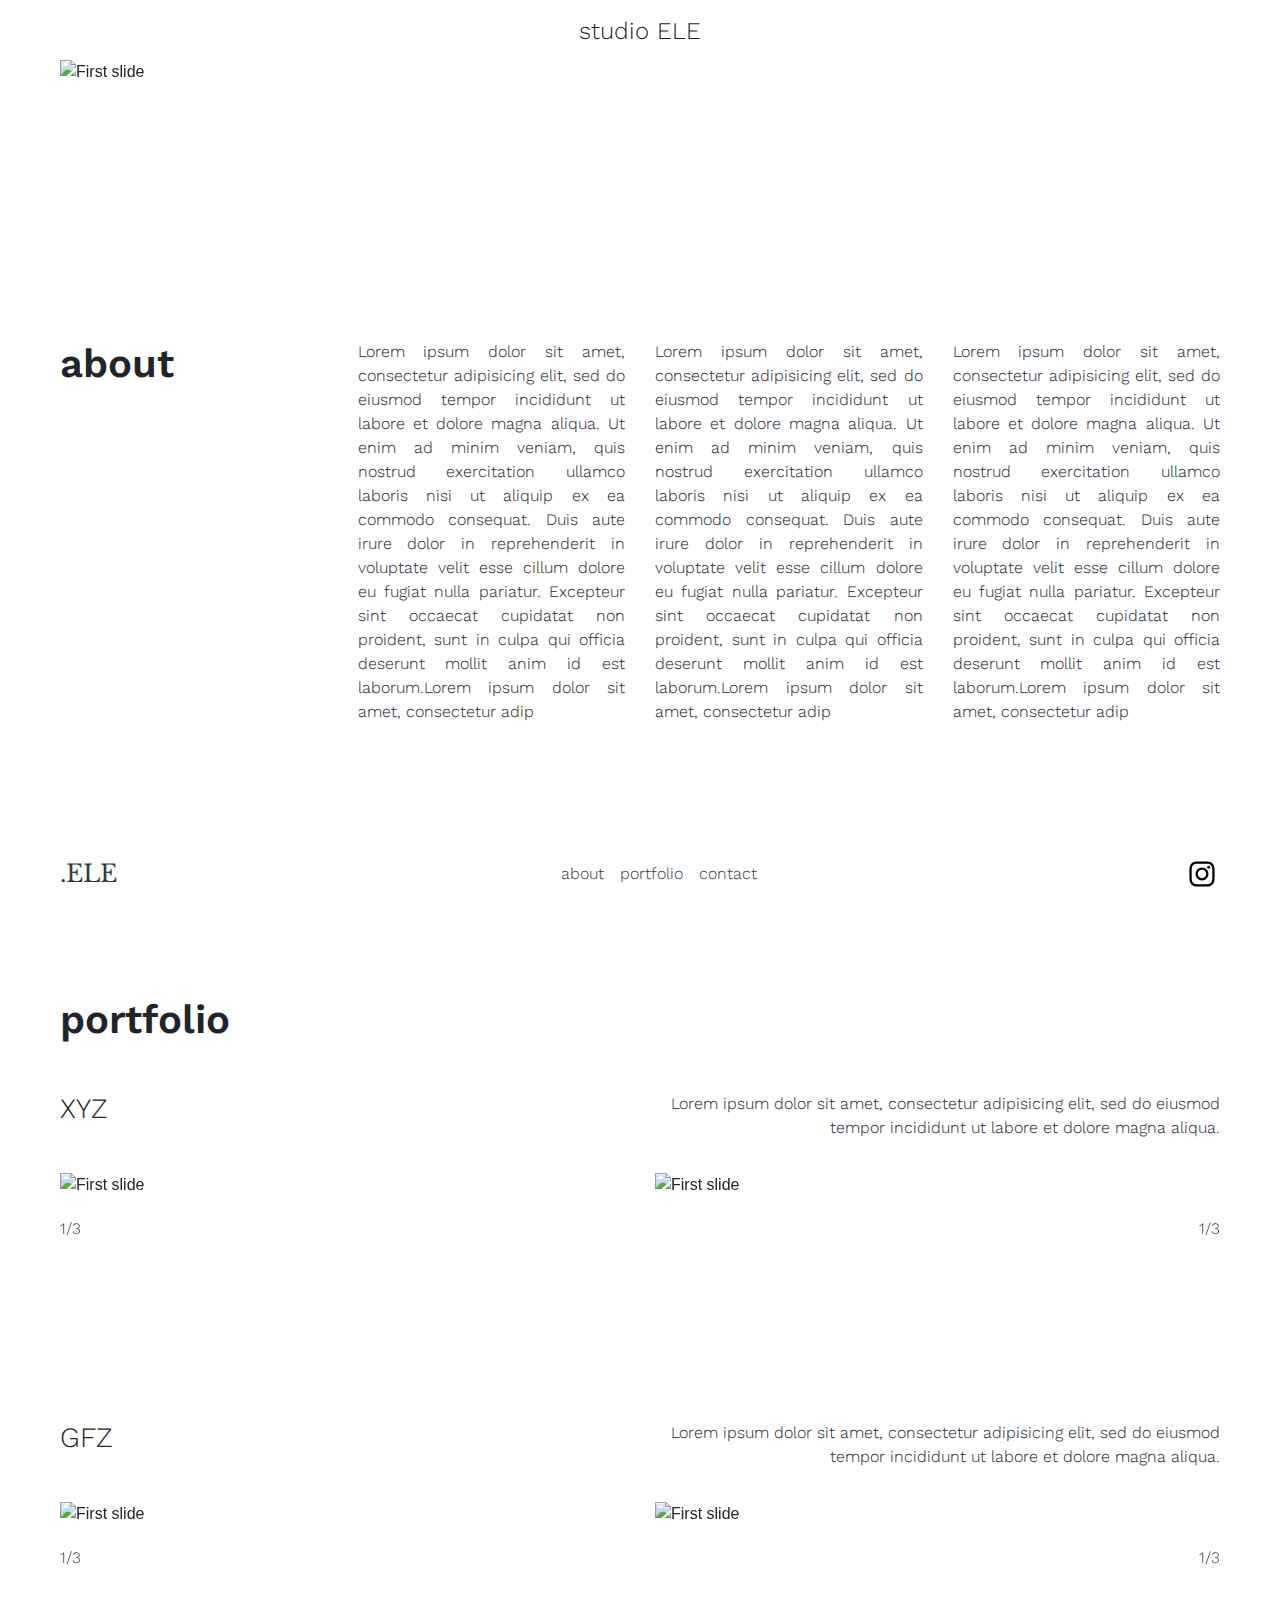
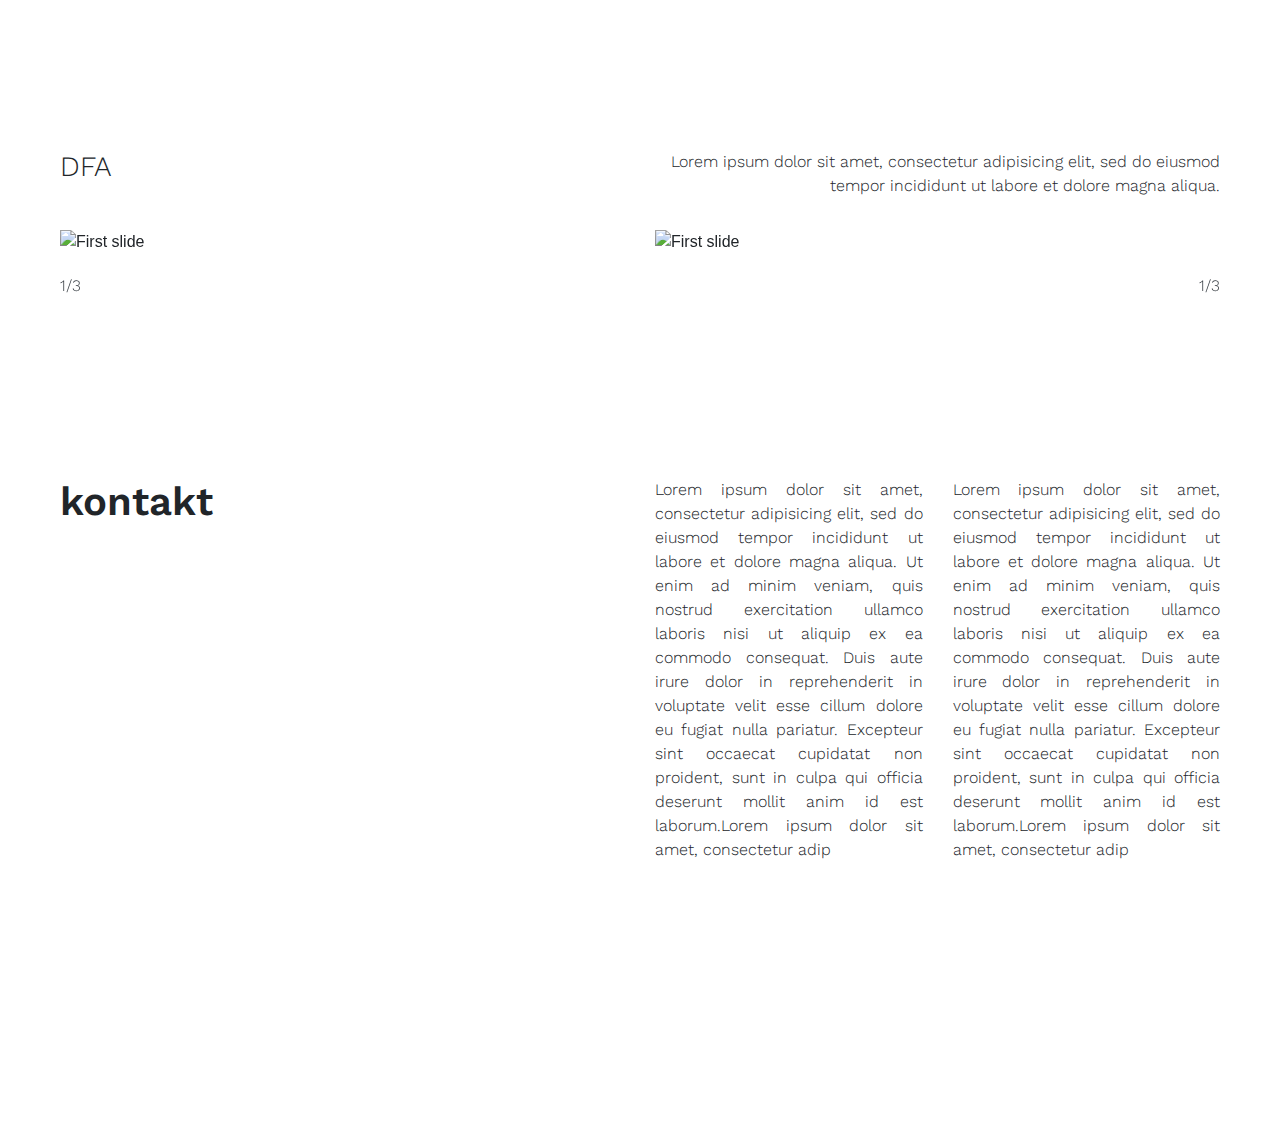
==== index.html @ 5d264a3b "adding init files" ====
<!doctype html>
<html lang="en">

<head>
  <!-- Required meta tags -->
  <meta charset="utf-8">
  <meta name="viewport" content="width=device-width, initial-scale=1, shrink-to-fit=no">

  <!-- Bootstrap CSS -->
  <link rel="stylesheet" href="https://maxcdn.bootstrapcdn.com/bootstrap/4.0.0/css/bootstrap.min.css" integrity="sha384-Gn5384xqQ1aoWXA+058RXPxPg6fy4IWvTNh0E263XmFcJlSAwiGgFAW/dAiS6JXm" crossorigin="anonymous">
  <!-- Import Fonts -->
  <link href="https://fonts.googleapis.com/css2?family=Libre+Baskerville&family=Work+Sans:wght@100;300;400;600&display=swap" rel="stylesheet">
  <!-- Custom CSS -->
  <link rel="stylesheet" href="styles.css">

  <title>studio ELE</title>
</head>

<body>
  <!-- NAVBAR TOP -->
  <nav class="navbar fixed-top navbar-light bg-white">
    <a class="navbar-brand mx-auto" href="#">studio ELE</p></a>
  </nav>
  <!-- NAVBAR BOTTOM -->
<nav class="navbar navbar-white bg-white navbar-expand-md fixed-bottom">
    <ul class="navbar-nav mr-auto">
      <li class="nav-item active">
        <a class="navbar-brand text-dark" id="ELE_logo" href="#">.ELE</a>
      </li>
    </ul>
    <ul class="navbar-nav">
        <li class="nav-item"><a href="#about" class="nav-link text-dark">about</a></li>
        <li class="nav-item"><a href="#portfolio" class="nav-link text-dark">portfolio</a></li>
        <li class="nav-item"><a href="#contact" class="nav-link text-dark">contact</a></li>
    </ul>
    <ul class="navbar-nav ml-auto">
      <li class="nav-item active">
        <a href="#" class="nav-item"><div style="display:flex;flex-wrap:wrap"><a href="https://www.instagram.com/studio.ele.de/" target="_blank" rel="noopener noreferrer" style="text-decoration:none;border:0;width:36px;height:36px;padding:0;margin:0px;color:#000000;"><svg class="niftybutton-instagram"
              style="display:block;fill:currentColor" data-tag="ins" data-name="Instagram" viewBox="0 0 512 512" preserveAspectRatio="xMidYMid meet">
              <path
                d="M256 109.3c47.8 0 53.4 0.2 72.3 1 17.4 0.8 26.9 3.7 33.2 6.2 8.4 3.2 14.3 7.1 20.6 13.4 6.3 6.3 10.1 12.2 13.4 20.6 2.5 6.3 5.4 15.8 6.2 33.2 0.9 18.9 1 24.5 1 72.3s-0.2 53.4-1 72.3c-0.8 17.4-3.7 26.9-6.2 33.2 -3.2 8.4-7.1 14.3-13.4 20.6 -6.3 6.3-12.2 10.1-20.6 13.4 -6.3 2.5-15.8 5.4-33.2 6.2 -18.9 0.9-24.5 1-72.3 1s-53.4-0.2-72.3-1c-17.4-0.8-26.9-3.7-33.2-6.2 -8.4-3.2-14.3-7.1-20.6-13.4 -6.3-6.3-10.1-12.2-13.4-20.6 -2.5-6.3-5.4-15.8-6.2-33.2 -0.9-18.9-1-24.5-1-72.3s0.2-53.4 1-72.3c0.8-17.4 3.7-26.9 6.2-33.2 3.2-8.4 7.1-14.3 13.4-20.6 6.3-6.3 12.2-10.1 20.6-13.4 6.3-2.5 15.8-5.4 33.2-6.2C202.6 109.5 208.2 109.3 256 109.3M256 77.1c-48.6 0-54.7 0.2-73.8 1.1 -19 0.9-32.1 3.9-43.4 8.3 -11.8 4.6-21.7 10.7-31.7 20.6 -9.9 9.9-16.1 19.9-20.6 31.7 -4.4 11.4-7.4 24.4-8.3 43.4 -0.9 19.1-1.1 25.2-1.1 73.8 0 48.6 0.2 54.7 1.1 73.8 0.9 19 3.9 32.1 8.3 43.4 4.6 11.8 10.7 21.7 20.6 31.7 9.9 9.9 19.9 16.1 31.7 20.6 11.4 4.4 24.4 7.4 43.4 8.3 19.1 0.9 25.2 1.1 73.8 1.1s54.7-0.2 73.8-1.1c19-0.9 32.1-3.9 43.4-8.3 11.8-4.6 21.7-10.7 31.7-20.6 9.9-9.9 16.1-19.9 20.6-31.7 4.4-11.4 7.4-24.4 8.3-43.4 0.9-19.1 1.1-25.2 1.1-73.8s-0.2-54.7-1.1-73.8c-0.9-19-3.9-32.1-8.3-43.4 -4.6-11.8-10.7-21.7-20.6-31.7 -9.9-9.9-19.9-16.1-31.7-20.6 -11.4-4.4-24.4-7.4-43.4-8.3C310.7 77.3 304.6 77.1 256 77.1L256 77.1z">
              </path>
              <path d="M256 164.1c-50.7 0-91.9 41.1-91.9 91.9s41.1 91.9 91.9 91.9 91.9-41.1 91.9-91.9S306.7 164.1 256 164.1zM256 315.6c-32.9 0-59.6-26.7-59.6-59.6s26.7-59.6 59.6-59.6 59.6 26.7 59.6 59.6S288.9 315.6 256 315.6z"></path>
              <circle cx="351.5" cy="160.5" r="21.5"></circle>
            </svg></a></div></a>
      </li>
    </ul>
</nav>


  <!-- TOP CAROUSEL -->
  <section id="topCarousel">
    <div id="carouselTop" class="carousel carousel-fade" data-ride="carousel" data-interval="5000">
      <div class="carousel-inner">
        <div class="carousel-item active">
          <img class="d-block w-100" src="https://source.unsplash.com/2400x1400/?cities" alt="First slide">
        </div>
        <div class="carousel-item">
          <img class="d-block w-100" src="https://source.unsplash.com/2400x1400/?people" alt="Second slide">
        </div>
        <div class="carousel-item">
          <img class="d-block w-100" src="https://source.unsplash.com/2400x1400/?trains" alt="Third slide">
        </div>
      </div>
    </div>
  </section>

  <!-- CONTENT: ABOUT -->
  <section>
    <a class="hidden-anchor" name="about"></a>
    <div class="about">
      <!-- <h1>about</h1> -->
      <div class="row">
        <div class="col">
          <h1>about</h1>
        </div>
        <div class="col">
          <p>
            Lorem ipsum dolor sit amet, consectetur adipisicing elit, sed do eiusmod tempor incididunt ut labore et dolore magna aliqua. Ut enim ad minim veniam, quis nostrud exercitation ullamco laboris nisi ut aliquip ex ea commodo consequat. Duis
              aute irure dolor in reprehenderit in voluptate velit esse cillum dolore eu fugiat nulla pariatur. Excepteur sint occaecat cupidatat non proident, sunt in culpa qui officia deserunt mollit anim id est laborum.Lorem ipsum dolor sit amet,
              consectetur adip
          </p>
        </div>
        <div class="col">
          <p>
            Lorem ipsum dolor sit amet, consectetur adipisicing elit, sed do eiusmod tempor incididunt ut labore et dolore magna aliqua. Ut enim ad minim veniam, quis nostrud exercitation ullamco laboris nisi ut aliquip ex ea commodo consequat. Duis
              aute irure dolor in reprehenderit in voluptate velit esse cillum dolore eu fugiat nulla pariatur. Excepteur sint occaecat cupidatat non proident, sunt in culpa qui officia deserunt mollit anim id est laborum.Lorem ipsum dolor sit amet,
              consectetur adip
          </p>
        </div>
        <div class="col">
          <p>
            Lorem ipsum dolor sit amet, consectetur adipisicing elit, sed do eiusmod tempor incididunt ut labore et dolore magna aliqua. Ut enim ad minim veniam, quis nostrud exercitation ullamco laboris nisi ut aliquip ex ea commodo consequat. Duis
              aute irure dolor in reprehenderit in voluptate velit esse cillum dolore eu fugiat nulla pariatur. Excepteur sint occaecat cupidatat non proident, sunt in culpa qui officia deserunt mollit anim id est laborum.Lorem ipsum dolor sit amet,
              consectetur adip
          </p>
        </div>
      </div>
    </div>
  </section>

  <!-- CONTENT: PORTFOLIO -->
  <section>
    <a class="hidden-anchor" name="portfolio"></a>
    <div class="portfolioStartItem">
      <h1>portfolio</h1>
    </div>
    <!---->
    <!-- PORTFOLIO ITEM 01 -->
    <!---->
    <div class="portfolioItem">
      <div class="portfolioItemHeader">
        <div class="row">
          <div class="col-6">
            <h3>XYZ</h3>
          </div>
          <div class="col-6">
            <p id="itemDescription">Lorem ipsum dolor sit amet, consectetur adipisicing elit, sed do eiusmod tempor incididunt ut labore et dolore magna aliqua.</p>
          </div>
        </div>
      </div>
      <!-- <div class="container"> -->
      <div class="row">
        <!-- CONTENT: PORTFOLIO Carousel left -->
        <div class="col-md mr-auto">
          <div id="carouselItemLeft_01" class="carousel carousel-fade" data-ride="carousel" data-interval="4800">
            <div class="carousel-inner">
              <div class="carousel-item active">
                <img class="d-inline w-100" src="https://source.unsplash.com/2400x1600/?cities" alt="First slide">
                <div class="carousel-caption d-none d-md-block bg-white text-dark">
                  <p id="caption-left">1/3</p>
                </div>
              </div>
              <div class="carousel-item">
                <img class="d-inline w-100" src="https://source.unsplash.com/2400x1600/?people" alt="Second slide">
                <div class="carousel-caption d-none d-md-block bg-white text-dark">
                  <p id="caption-left">2/3</p>
                </div>
              </div>
              <div class="carousel-item">
                <img class="d-inline w-100" src="https://source.unsplash.com/2400x1600/?trains" alt="Third slide">
                <div class="carousel-caption d-none d-md-block bg-white text-dark">
                  <p id="caption-left">3/3</p>
                </div>
              </div>
            </div>
            <!-- CONTROLS -->
            <a class="carousel-control-prev" href="#carouselItemLeft_01" role="button" data-slide="prev">
              <span aria-hidden="true"></span>
              <span class="sr-only">Previous</span>
            </a>
            <a class="carousel-control-next" href="#carouselItemLeft_01" role="button" data-slide="next">
              <span aria-hidden="true"></span>
              <span class="sr-only">Next</span>
            </a>
          </div>
        </div>
        <!-- CONTENT: PORTFOLIO Carousel right -->
        <div class="col-md ml-auto">
          <div id="carouselItemRight_01" class="carousel carousel-fade" data-ride="carousel" data-interval="5200">
            <div class="carousel-inner">
              <div class="carousel-item active">
                <img class="d-inline w-100" src="https://source.unsplash.com/2400x1600/?tech" alt="First slide">
                <div class="carousel-caption d-none d-md-block bg-white text-dark mb-4">
                  <p id="caption-right">1/3</p>
                </div>
              </div>
              <div class="carousel-item">
                <img class="d-inline w-100" src="https://source.unsplash.com/2400x1600/?sience" alt="Second slide">
                <div class="carousel-caption d-none d-md-block bg-white text-dark mb-4">
                  <p id="caption-right">1/3</p>
                </div>
              </div>
              <div class="carousel-item">
                <img class="d-inline w-100" src="https://source.unsplash.com/2400x1600/?art" alt="Third slide">
                <div class="carousel-caption d-none d-md-block bg-white text-dark mb-4">
                  <p id="caption-right">1/3</p>
                </div>
              </div>
            </div>
            <!-- CONTROLS -->
            <a class="carousel-control-prev" href="#carouselItemRight_01" role="button" data-slide="prev">
              <span aria-hidden="true"></span>
              <span class="sr-only">Previous</span>
            </a>
            <a class="carousel-control-next" href="#carouselItemRight_01" role="button" data-slide="next">
              <span aria-hidden="true"></span>
              <span class="sr-only">Next</span>
            </a>
          </div>
        </div>
      </div>
    </div>
    <!---->
    <!-- PORTFOLIO ITEM 02 -->
    <!---->
    <div class="portfolioItem">
      <div class="portfolioItemHeader">
        <div class="row">
          <div class="col-6">
            <h3>GFZ</h3>
          </div>
          <div class="col-6">
            <p id="itemDescription">Lorem ipsum dolor sit amet, consectetur adipisicing elit, sed do eiusmod tempor incididunt ut labore et dolore magna aliqua.</p>
          </div>
        </div>
      </div>
      <!-- <div class="container"> -->
      <div class="row">
        <!-- CONTENT: PORTFOLIO Carousel left -->
        <div class="col-md mr-auto">
          <div id="carouselItemLeft_02" class="carousel carousel-fade" data-ride="carousel" data-interval="5100">
            <div class="carousel-inner">
              <div class="carousel-item active">
                <img class="d-inline w-100" src="https://source.unsplash.com/2400x1600/?houses" alt="First slide">
                <div class="carousel-caption d-none d-md-block bg-white text-dark">
                  <p id="caption-left">1/3</p>
                </div>
              </div>
              <div class="carousel-item">
                <img class="d-inline w-100" src="https://source.unsplash.com/2400x1600/?elevator" alt="Second slide">
                <div class="carousel-caption d-none d-md-block bg-white text-dark">
                  <p id="caption-left">2/3</p>
                </div>
              </div>
              <div class="carousel-item">
                <img class="d-inline w-100" src="https://source.unsplash.com/2400x1600/?museum" alt="Third slide">
                <div class="carousel-caption d-none d-md-block bg-white text-dark">
                  <p id="caption-left">3/3</p>
                </div>
              </div>
            </div>
            <!-- CONTROLS -->
            <a class="carousel-control-prev" href="#carouselItemLeft_02" role="button" data-slide="prev">
              <span aria-hidden="true"></span>
              <span class="sr-only">Previous</span>
            </a>
            <a class="carousel-control-next" href="#carouselItemLeft_02" role="button" data-slide="next">
              <span aria-hidden="true"></span>
              <span class="sr-only">Next</span>
            </a>
          </div>
        </div>
        <!-- CONTENT: PORTFOLIO Carousel right -->
        <div class="col-md ml-auto">
          <div id="carouselItemRight_02" class="carousel carousel-fade" data-ride="carousel" data-interval="4950">
            <div class="carousel-inner">
              <div class="carousel-item active">
                <img class="d-inline w-100" src="https://source.unsplash.com/2400x1600/?food" alt="First slide">
                <div class="carousel-caption d-none d-md-block bg-white text-dark mb-4">
                  <p id="caption-right">1/3</p>
                </div>
              </div>
              <div class="carousel-item">
                <img class="d-inline w-100" src="https://source.unsplash.com/2400x1600/?italy" alt="Second slide">
                <div class="carousel-caption d-none d-md-block bg-white text-dark mb-4">
                  <p id="caption-right">1/3</p>
                </div>
              </div>
              <div class="carousel-item">
                <img class="d-inline w-100" src="https://source.unsplash.com/2400x1600/?tokyo" alt="Third slide">
                <div class="carousel-caption d-none d-md-block bg-white text-dark mb-4">
                  <p id="caption-right">1/3</p>
                </div>
              </div>
            </div>
            <!-- CONTROLS -->
            <a class="carousel-control-prev" href="#carouselItemRight_02" role="button" data-slide="prev">
              <span aria-hidden="true"></span>
              <span class="sr-only">Previous</span>
            </a>
            <a class="carousel-control-next" href="#carouselItemRight_02" role="button" data-slide="next">
              <span aria-hidden="true"></span>
              <span class="sr-only">Next</span>
            </a>
          </div>
        </div>
      </div>
    </div>
    <!---->
    <!-- PORTFOLIO ITEM 03 -->
    <!---->
    <div class="portfolioItem">
      <div class="portfolioItemHeader">
        <div class="row">
          <div class="col-6">
            <h3>DFA</h3>
          </div>
          <div class="col-6">
            <p id="itemDescription">Lorem ipsum dolor sit amet, consectetur adipisicing elit, sed do eiusmod tempor incididunt ut labore et dolore magna aliqua.</p>
          </div>
        </div>
      </div>
      <!-- <div class="container"> -->
      <div class="row">
        <!-- CONTENT: PORTFOLIO Carousel left -->
        <div class="col-md mr-auto">
          <div id="carouselItemLeft_03" class="carousel carousel-fade" data-ride="carousel" data-interval="5100">
            <div class="carousel-inner">
              <div class="carousel-item active">
                <img class="d-inline w-100" src="https://source.unsplash.com/2400x1600/?graffity" alt="First slide">
                <div class="carousel-caption d-none d-md-block bg-white text-dark">
                  <p id="caption-left">1/3</p>
                </div>
              </div>
              <div class="carousel-item">
                <img class="d-inline w-100" src="https://source.unsplash.com/2400x1600/?people" alt="Second slide">
                <div class="carousel-caption d-none d-md-block bg-white text-dark">
                  <p id="caption-left">2/3</p>
                </div>
              </div>
              <div class="carousel-item">
                <img class="d-inline w-100" src="https://source.unsplash.com/2400x1600/?hipster" alt="Third slide">
                <div class="carousel-caption d-none d-md-block bg-white text-dark">
                  <p id="caption-left">3/3</p>
                </div>
              </div>
            </div>
            <!-- CONTROLS -->
            <a class="carousel-control-prev" href="#carouselItemLeft_03" role="button" data-slide="prev">
              <span aria-hidden="true"></span>
              <span class="sr-only">Previous</span>
            </a>
            <a class="carousel-control-next" href="#carouselItemLeft_03" role="button" data-slide="next">
              <span aria-hidden="true"></span>
              <span class="sr-only">Next</span>
            </a>
          </div>
        </div>
        <!-- CONTENT: PORTFOLIO Carousel right -->
        <div class="col-md ml-auto">
          <div id="carouselItemRight_03" class="carousel carousel-fade" data-ride="carousel" data-interval="4950">
            <div class="carousel-inner">
              <div class="carousel-item active">
                <img class="d-inline w-100" src="https://source.unsplash.com/2400x1600/?bike" alt="First slide">
                <div class="carousel-caption d-none d-md-block bg-white text-dark mb-4">
                  <p id="caption-right">1/3</p>
                </div>
              </div>
              <div class="carousel-item">
                <img class="d-inline w-100" src="https://source.unsplash.com/2400x1600/?portrait" alt="Second slide">
                <div class="carousel-caption d-none d-md-block bg-white text-dark mb-4">
                  <p id="caption-right">1/3</p>
                </div>
              </div>
              <div class="carousel-item">
                <img class="d-inline w-100" src="https://source.unsplash.com/2400x1600/?history" alt="Third slide">
                <div class="carousel-caption d-none d-md-block bg-white text-dark mb-4">
                  <p id="caption-right">1/3</p>
                </div>
              </div>
            </div>
            <!-- CONTROLS -->
            <a class="carousel-control-prev" href="#carouselItemRight_03" role="button" data-slide="prev">
              <span aria-hidden="true"></span>
              <span class="sr-only">Previous</span>
            </a>
            <a class="carousel-control-next" href="#carouselItemRight_03" role="button" data-slide="next">
              <span aria-hidden="true"></span>
              <span class="sr-only">Next</span>
            </a>
          </div>
        </div>
      </div>
    </div>

  </section>

  <!-- CONTENT: KONTAKT -->
  <section>
    <a class="hidden-anchor" name="contact"></a>
    <div class="contact">
      <!-- <h1>kontakt</h1> -->
      <div class="row">
        <div class="col-6">
          <h1>kontakt</h1>
        </div>
        <div class="col">
          <p>
            Lorem ipsum dolor sit amet, consectetur adipisicing elit, sed do eiusmod tempor incididunt ut labore et dolore magna aliqua. Ut enim ad minim veniam, quis nostrud exercitation ullamco laboris nisi ut aliquip ex ea commodo consequat. Duis
              aute irure dolor in reprehenderit in voluptate velit esse cillum dolore eu fugiat nulla pariatur. Excepteur sint occaecat cupidatat non proident, sunt in culpa qui officia deserunt mollit anim id est laborum.Lorem ipsum dolor sit amet,
              consectetur adip
          </p>
        </div>
        <div class="col">
          <p>
            Lorem ipsum dolor sit amet, consectetur adipisicing elit, sed do eiusmod tempor incididunt ut labore et dolore magna aliqua. Ut enim ad minim veniam, quis nostrud exercitation ullamco laboris nisi ut aliquip ex ea commodo consequat. Duis
              aute irure dolor in reprehenderit in voluptate velit esse cillum dolore eu fugiat nulla pariatur. Excepteur sint occaecat cupidatat non proident, sunt in culpa qui officia deserunt mollit anim id est laborum.Lorem ipsum dolor sit amet,
              consectetur adip
          </p>
        </div>
      </div>
    </div>
  </section>

  <!-- Optional JavaScript -->
  <!-- jQuery first, then Popper.js, then Bootstrap JS -->
  <script src="https://code.jquery.com/jquery-3.2.1.slim.min.js" integrity="sha384-KJ3o2DKtIkvYIK3UENzmM7KCkRr/rE9/Qpg6aAZGJwFDMVNA/GpGFF93hXpG5KkN" crossorigin="anonymous"></script>
  <script src="https://cdnjs.cloudflare.com/ajax/libs/popper.js/1.12.9/umd/popper.min.js" integrity="sha384-ApNbgh9B+Y1QKtv3Rn7W3mgPxhU9K/ScQsAP7hUibX39j7fakFPskvXusvfa0b4Q" crossorigin="anonymous"></script>
  <script src="https://maxcdn.bootstrapcdn.com/bootstrap/4.0.0/js/bootstrap.min.js" integrity="sha384-JZR6Spejh4U02d8jOt6vLEHfe/JQGiRRSQQxSfFWpi1MquVdAyjUar5+76PVCmYl" crossorigin="anonymous"></script>
</body>

</html>
---- styles.css ----
html {
  scroll-behavior: smooth;
 }

body {
  margin-left: 60px;
  margin-right: 60px;
}

/* SETUP FONTS */
p {
  font-family: 'Work Sans', sans-serif;
  font-weight: 300;
}

h1 {
  font-family: 'Work Sans', sans-serif;
  font-weight: 600;
  /* text-decoration: underline; */
}

h3 {
  font-family: 'Work Sans', sans-serif;
  font-weight: 300;
}


h4 {
  font-family: 'Work Sans', sans-serif;
  font-weight: 400;
}

/* LOGO */
#ELE_logo  {
  font-family: 'Libre Baskerville', serif;
  font-size: 18pt;
}


/* NAVBAR */
.navbar  {
  padding-left: 60px;
  padding-right: 60px;
  padding-bottom: 0px;
  height: 60px;
  background-color: white;
}

.navbar-brand  {
  font-family: 'Work Sans', sans-serif;
  font-weight: 300;
  font-size: 18pt;
}

.nav-link  {
  font-family: 'Work Sans', sans-serif;
  font-weight: 300;
}

.nav-link:hover {
  text-decoration:line-through;
}

.hidden-anchor {
    position: relative;
    top: -50px;
 }

/* TOP CAROUSEL */
#topCarousel  {
  margin-top: 60px;
  margin-bottom: 16rem;
}


/* ABOUT */
.about {
  margin-bottom: 16rem;
  text-align: justify;
}




.contact {
  margin-bottom: 16rem;
  text-align: justify;
}


/* POTFOLIO */

.portfolioStartItem{
  height: 0rem;
  margin-top: 0rem;
}

.carousel-caption {
  /* text-align: left; */
  position: relative;
  left: 0;
  top: 0;
  height: 2rem
}



.portfolioItem {
  margin-top: 6rem;
  margin-bottom: 10rem;
}


#caption-left {
  text-align: left;
}

#caption-right {
  text-align: right;
}

.portfolioItemHeader * {
  height: 5rem;
  text-align: left;
  vertical-align: bottom;
}

#itemDescription{
  text-align: right;
}

#itemSubscription{
  text-align: left;
}

.carousel-control-prev {
  cursor: url(img/arrow-left.svg), auto;
}

.carousel-control-next {
  cursor: url(img/arrow-right.svg), auto;
}




/* INSTAGRAM */
.instagram  {
  url(instagram.svg), auto;
}
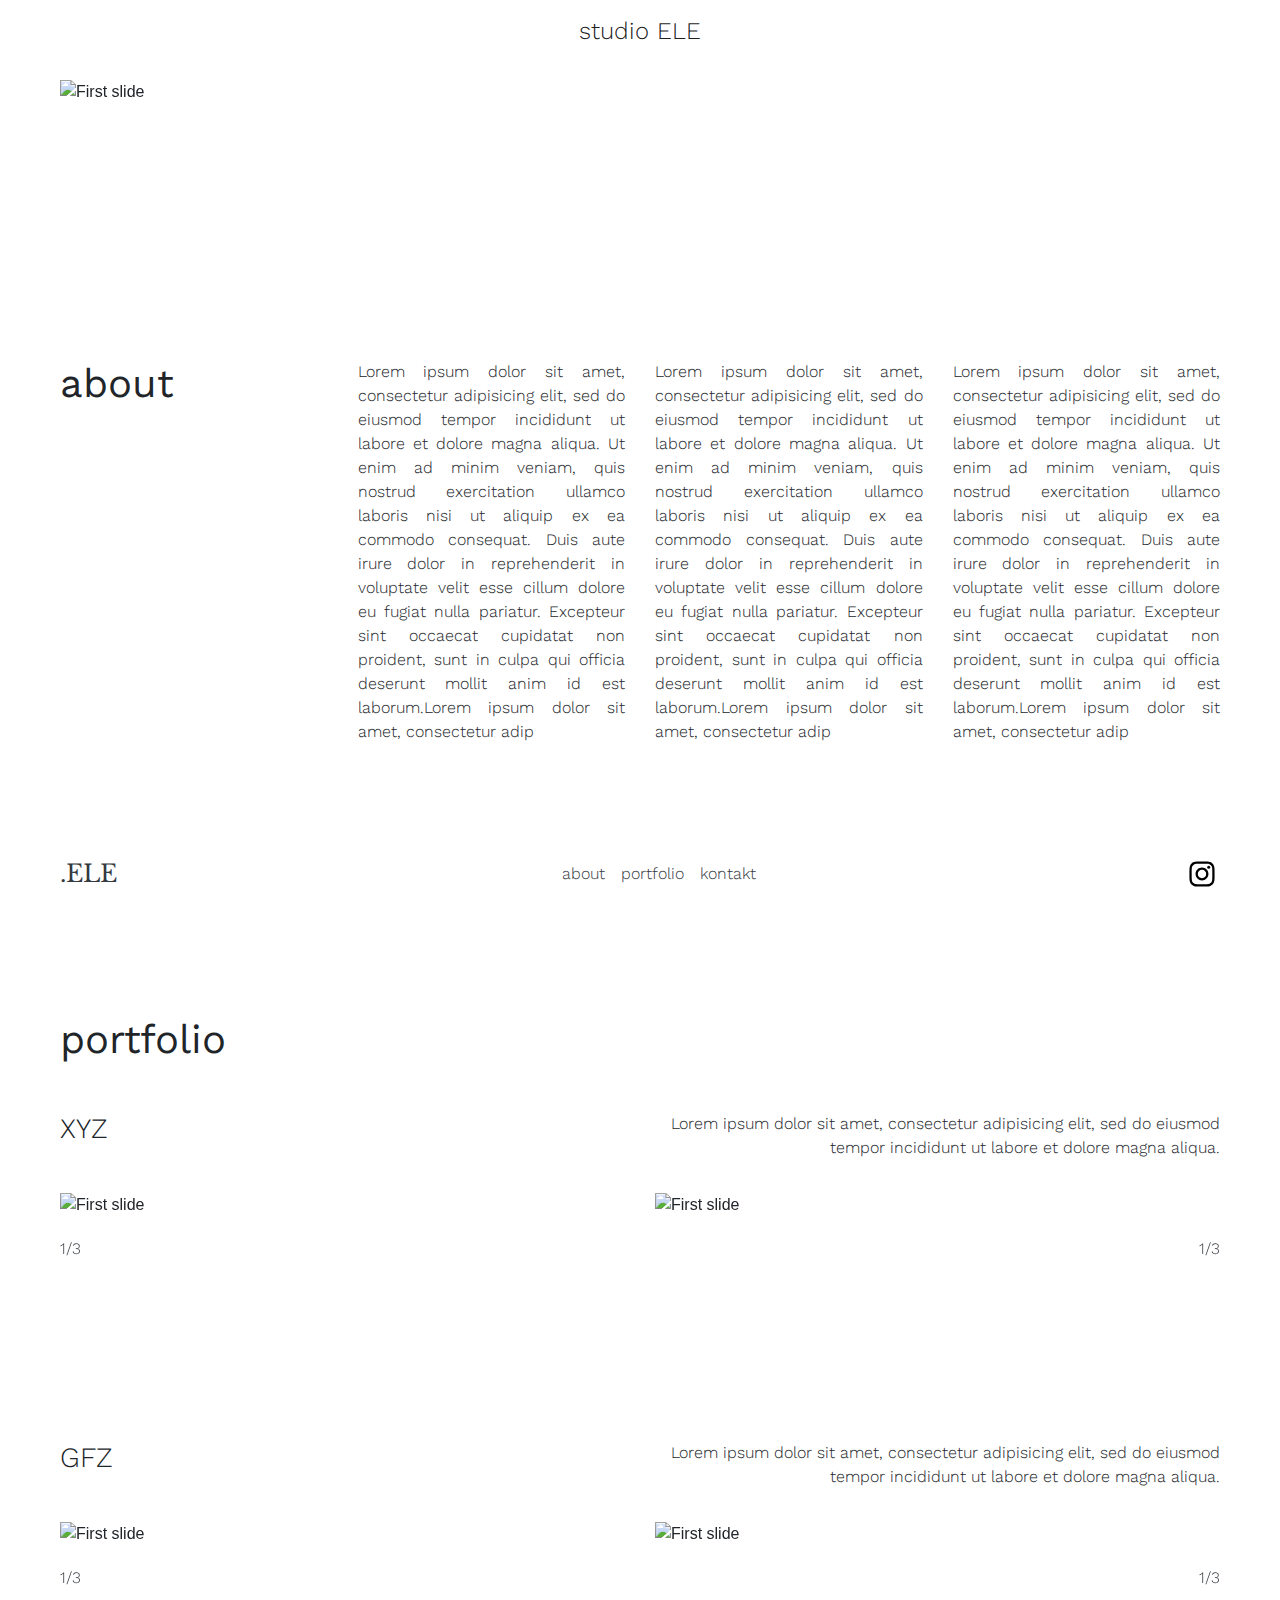
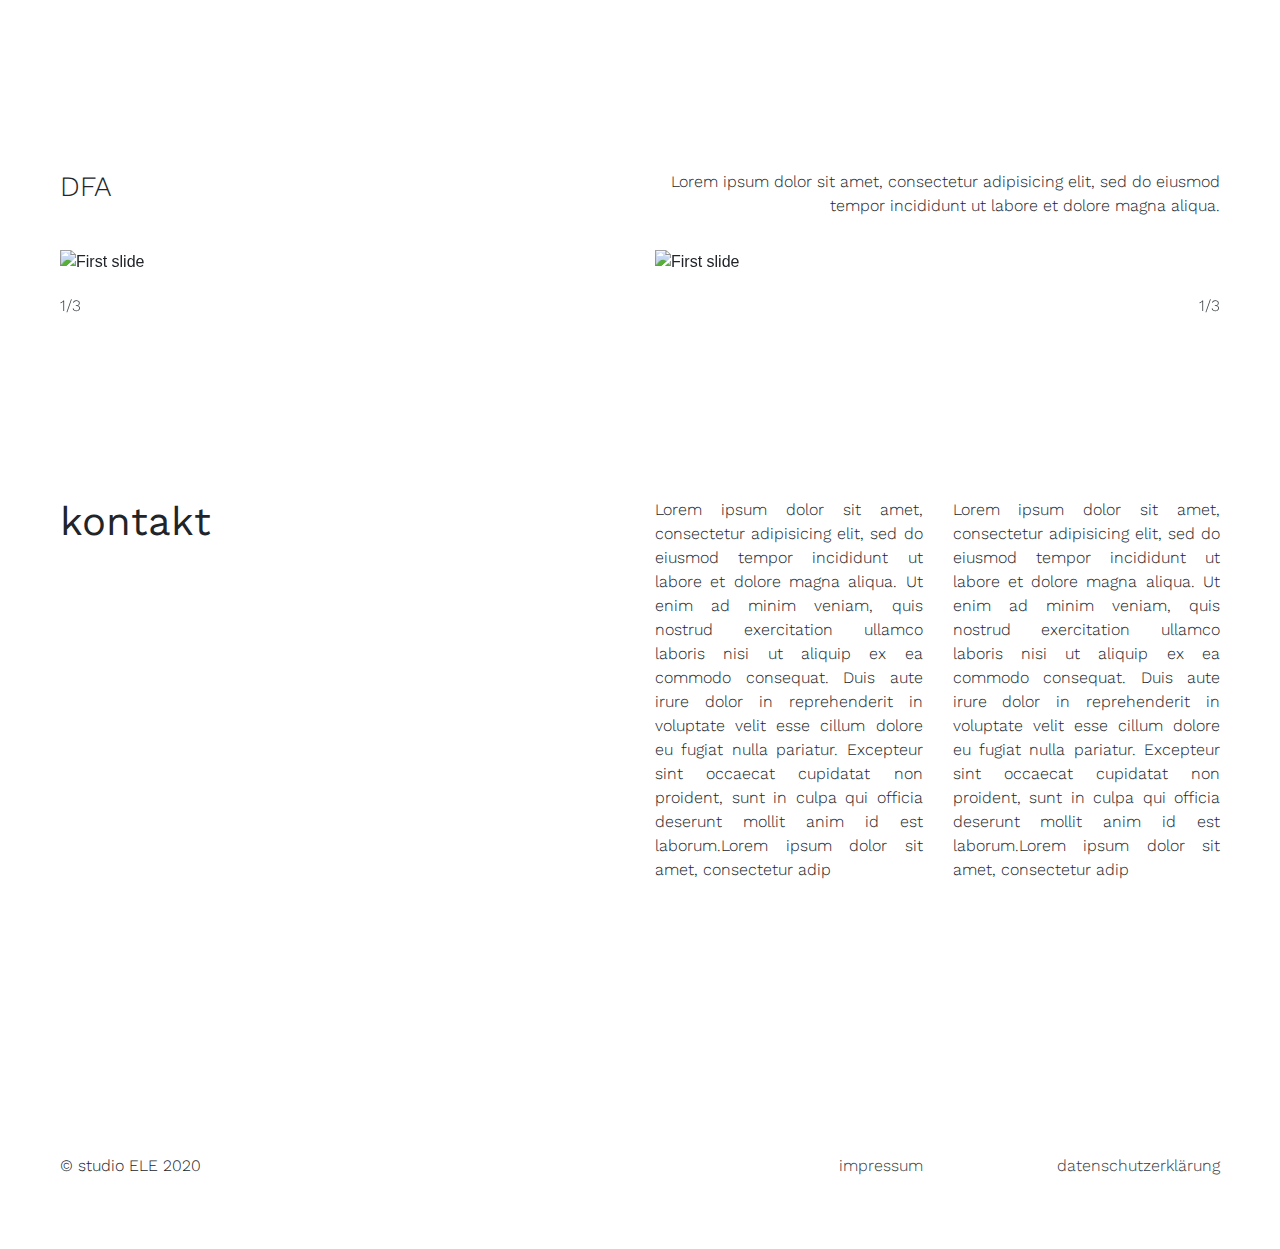
==== commit 41d42dc8: "änderungen footer dazu" ====
--- a/index.html
+++ b/index.html
@@ -31,7 +31,7 @@
     <ul class="navbar-nav">
         <li class="nav-item"><a href="#about" class="nav-link text-dark">about</a></li>
         <li class="nav-item"><a href="#portfolio" class="nav-link text-dark">portfolio</a></li>
-        <li class="nav-item"><a href="#contact" class="nav-link text-dark">contact</a></li>
+        <li class="nav-item"><a href="#contact" class="nav-link text-dark">kontakt</a></li>
     </ul>
     <ul class="navbar-nav ml-auto">
       <li class="nav-item active">
@@ -393,6 +393,21 @@
     </div>
   </section>
 
+  <footer class="footer mt-auto">
+    <div class="row">
+      <div class="col-6">
+        <p>© studio ELE 2020</p>
+      </div>
+      <div class="col">
+        <a id="footerTag" href="#" class="nav-link text-dark text-right">impressum</a>
+      </div>
+      <div class="col">
+        <a id="footerTag" href="#" class="nav-link text-dark text-right">datenschutzerklärung</a>
+      </div>
+    </div>
+
+  </footer>
+
   <!-- Optional JavaScript -->
   <!-- jQuery first, then Popper.js, then Bootstrap JS -->
   <script src="https://code.jquery.com/jquery-3.2.1.slim.min.js" integrity="sha384-KJ3o2DKtIkvYIK3UENzmM7KCkRr/rE9/Qpg6aAZGJwFDMVNA/GpGFF93hXpG5KkN" crossorigin="anonymous"></script>
--- a/styles.css
+++ b/styles.css
@@ -15,7 +15,7 @@
 
 h1 {
   font-family: 'Work Sans', sans-serif;
-  font-weight: 600;
+  font-weight: 400;
   /* text-decoration: underline; */
 }
 
@@ -63,12 +63,12 @@
 
 .hidden-anchor {
     position: relative;
-    top: -50px;
+    top: -55px;
  }
 
 /* TOP CAROUSEL */
 #topCarousel  {
-  margin-top: 60px;
+  margin-top: 80px;
   margin-bottom: 16rem;
 }
 
@@ -148,3 +148,15 @@
 .instagram  {
   url(instagram.svg), auto;
 }
+
+
+/* FOOTER */
+.footer  {
+  padding-left: 0px;
+  padding-right: 0px;
+  height: 95px;
+}
+
+#footerTag  {
+  padding: 0px;
+}
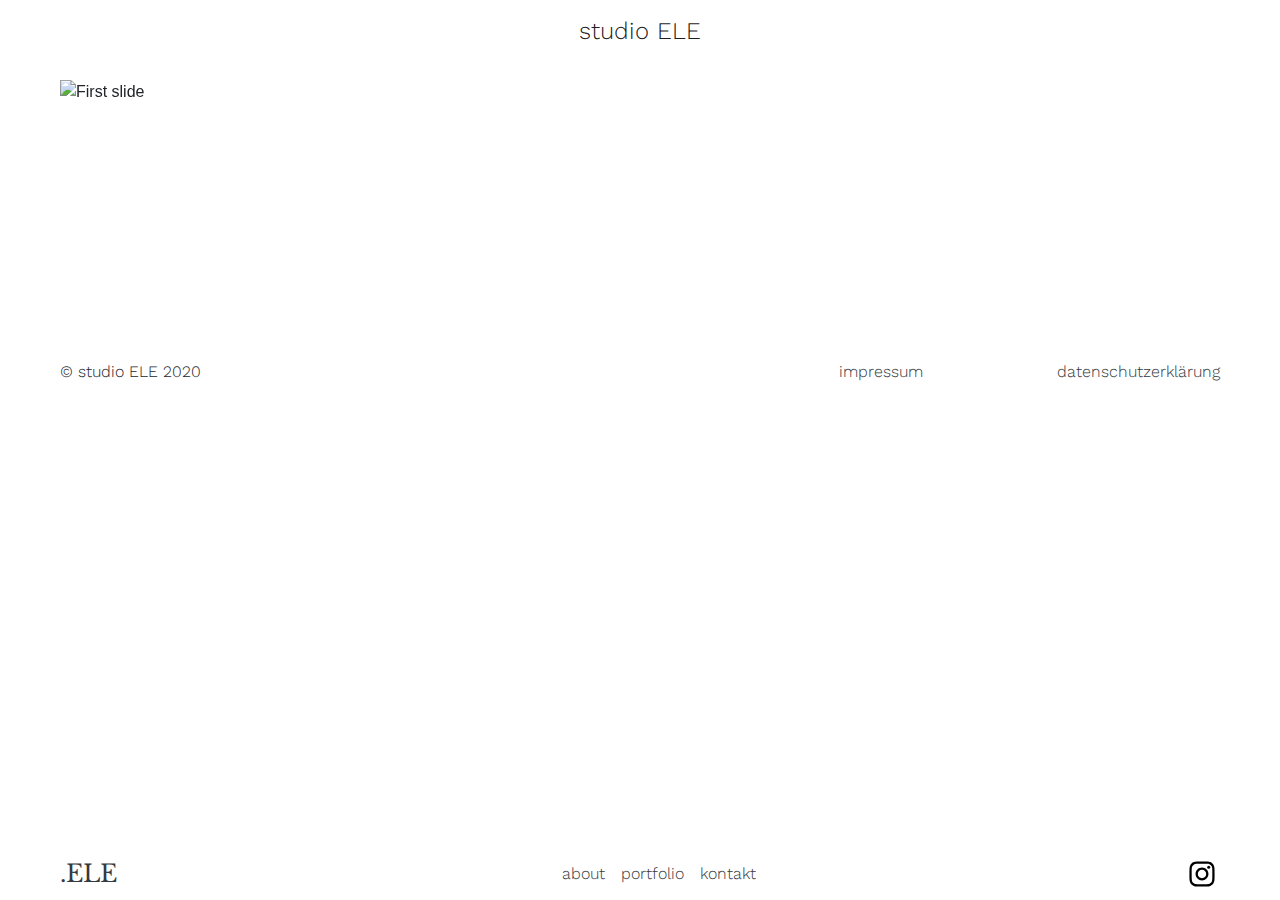
==== commit 94675958: "split up pages" ====
--- a/index.html
+++ b/index.html
@@ -65,334 +65,7 @@
     </div>
   </section>
 
-  <!-- CONTENT: ABOUT -->
-  <section>
-    <a class="hidden-anchor" name="about"></a>
-    <div class="about">
-      <!-- <h1>about</h1> -->
-      <div class="row">
-        <div class="col">
-          <h1>about</h1>
-        </div>
-        <div class="col">
-          <p>
-            Lorem ipsum dolor sit amet, consectetur adipisicing elit, sed do eiusmod tempor incididunt ut labore et dolore magna aliqua. Ut enim ad minim veniam, quis nostrud exercitation ullamco laboris nisi ut aliquip ex ea commodo consequat. Duis
-              aute irure dolor in reprehenderit in voluptate velit esse cillum dolore eu fugiat nulla pariatur. Excepteur sint occaecat cupidatat non proident, sunt in culpa qui officia deserunt mollit anim id est laborum.Lorem ipsum dolor sit amet,
-              consectetur adip
-          </p>
-        </div>
-        <div class="col">
-          <p>
-            Lorem ipsum dolor sit amet, consectetur adipisicing elit, sed do eiusmod tempor incididunt ut labore et dolore magna aliqua. Ut enim ad minim veniam, quis nostrud exercitation ullamco laboris nisi ut aliquip ex ea commodo consequat. Duis
-              aute irure dolor in reprehenderit in voluptate velit esse cillum dolore eu fugiat nulla pariatur. Excepteur sint occaecat cupidatat non proident, sunt in culpa qui officia deserunt mollit anim id est laborum.Lorem ipsum dolor sit amet,
-              consectetur adip
-          </p>
-        </div>
-        <div class="col">
-          <p>
-            Lorem ipsum dolor sit amet, consectetur adipisicing elit, sed do eiusmod tempor incididunt ut labore et dolore magna aliqua. Ut enim ad minim veniam, quis nostrud exercitation ullamco laboris nisi ut aliquip ex ea commodo consequat. Duis
-              aute irure dolor in reprehenderit in voluptate velit esse cillum dolore eu fugiat nulla pariatur. Excepteur sint occaecat cupidatat non proident, sunt in culpa qui officia deserunt mollit anim id est laborum.Lorem ipsum dolor sit amet,
-              consectetur adip
-          </p>
-        </div>
-      </div>
-    </div>
-  </section>
-
-  <!-- CONTENT: PORTFOLIO -->
-  <section>
-    <a class="hidden-anchor" name="portfolio"></a>
-    <div class="portfolioStartItem">
-      <h1>portfolio</h1>
-    </div>
-    <!---->
-    <!-- PORTFOLIO ITEM 01 -->
-    <!---->
-    <div class="portfolioItem">
-      <div class="portfolioItemHeader">
-        <div class="row">
-          <div class="col-6">
-            <h3>XYZ</h3>
-          </div>
-          <div class="col-6">
-            <p id="itemDescription">Lorem ipsum dolor sit amet, consectetur adipisicing elit, sed do eiusmod tempor incididunt ut labore et dolore magna aliqua.</p>
-          </div>
-        </div>
-      </div>
-      <!-- <div class="container"> -->
-      <div class="row">
-        <!-- CONTENT: PORTFOLIO Carousel left -->
-        <div class="col-md mr-auto">
-          <div id="carouselItemLeft_01" class="carousel carousel-fade" data-ride="carousel" data-interval="4800">
-            <div class="carousel-inner">
-              <div class="carousel-item active">
-                <img class="d-inline w-100" src="https://source.unsplash.com/2400x1600/?cities" alt="First slide">
-                <div class="carousel-caption d-none d-md-block bg-white text-dark">
-                  <p id="caption-left">1/3</p>
-                </div>
-              </div>
-              <div class="carousel-item">
-                <img class="d-inline w-100" src="https://source.unsplash.com/2400x1600/?people" alt="Second slide">
-                <div class="carousel-caption d-none d-md-block bg-white text-dark">
-                  <p id="caption-left">2/3</p>
-                </div>
-              </div>
-              <div class="carousel-item">
-                <img class="d-inline w-100" src="https://source.unsplash.com/2400x1600/?trains" alt="Third slide">
-                <div class="carousel-caption d-none d-md-block bg-white text-dark">
-                  <p id="caption-left">3/3</p>
-                </div>
-              </div>
-            </div>
-            <!-- CONTROLS -->
-            <a class="carousel-control-prev" href="#carouselItemLeft_01" role="button" data-slide="prev">
-              <span aria-hidden="true"></span>
-              <span class="sr-only">Previous</span>
-            </a>
-            <a class="carousel-control-next" href="#carouselItemLeft_01" role="button" data-slide="next">
-              <span aria-hidden="true"></span>
-              <span class="sr-only">Next</span>
-            </a>
-          </div>
-        </div>
-        <!-- CONTENT: PORTFOLIO Carousel right -->
-        <div class="col-md ml-auto">
-          <div id="carouselItemRight_01" class="carousel carousel-fade" data-ride="carousel" data-interval="5200">
-            <div class="carousel-inner">
-              <div class="carousel-item active">
-                <img class="d-inline w-100" src="https://source.unsplash.com/2400x1600/?tech" alt="First slide">
-                <div class="carousel-caption d-none d-md-block bg-white text-dark mb-4">
-                  <p id="caption-right">1/3</p>
-                </div>
-              </div>
-              <div class="carousel-item">
-                <img class="d-inline w-100" src="https://source.unsplash.com/2400x1600/?sience" alt="Second slide">
-                <div class="carousel-caption d-none d-md-block bg-white text-dark mb-4">
-                  <p id="caption-right">1/3</p>
-                </div>
-              </div>
-              <div class="carousel-item">
-                <img class="d-inline w-100" src="https://source.unsplash.com/2400x1600/?art" alt="Third slide">
-                <div class="carousel-caption d-none d-md-block bg-white text-dark mb-4">
-                  <p id="caption-right">1/3</p>
-                </div>
-              </div>
-            </div>
-            <!-- CONTROLS -->
-            <a class="carousel-control-prev" href="#carouselItemRight_01" role="button" data-slide="prev">
-              <span aria-hidden="true"></span>
-              <span class="sr-only">Previous</span>
-            </a>
-            <a class="carousel-control-next" href="#carouselItemRight_01" role="button" data-slide="next">
-              <span aria-hidden="true"></span>
-              <span class="sr-only">Next</span>
-            </a>
-          </div>
-        </div>
-      </div>
-    </div>
-    <!---->
-    <!-- PORTFOLIO ITEM 02 -->
-    <!---->
-    <div class="portfolioItem">
-      <div class="portfolioItemHeader">
-        <div class="row">
-          <div class="col-6">
-            <h3>GFZ</h3>
-          </div>
-          <div class="col-6">
-            <p id="itemDescription">Lorem ipsum dolor sit amet, consectetur adipisicing elit, sed do eiusmod tempor incididunt ut labore et dolore magna aliqua.</p>
-          </div>
-        </div>
-      </div>
-      <!-- <div class="container"> -->
-      <div class="row">
-        <!-- CONTENT: PORTFOLIO Carousel left -->
-        <div class="col-md mr-auto">
-          <div id="carouselItemLeft_02" class="carousel carousel-fade" data-ride="carousel" data-interval="5100">
-            <div class="carousel-inner">
-              <div class="carousel-item active">
-                <img class="d-inline w-100" src="https://source.unsplash.com/2400x1600/?houses" alt="First slide">
-                <div class="carousel-caption d-none d-md-block bg-white text-dark">
-                  <p id="caption-left">1/3</p>
-                </div>
-              </div>
-              <div class="carousel-item">
-                <img class="d-inline w-100" src="https://source.unsplash.com/2400x1600/?elevator" alt="Second slide">
-                <div class="carousel-caption d-none d-md-block bg-white text-dark">
-                  <p id="caption-left">2/3</p>
-                </div>
-              </div>
-              <div class="carousel-item">
-                <img class="d-inline w-100" src="https://source.unsplash.com/2400x1600/?museum" alt="Third slide">
-                <div class="carousel-caption d-none d-md-block bg-white text-dark">
-                  <p id="caption-left">3/3</p>
-                </div>
-              </div>
-            </div>
-            <!-- CONTROLS -->
-            <a class="carousel-control-prev" href="#carouselItemLeft_02" role="button" data-slide="prev">
-              <span aria-hidden="true"></span>
-              <span class="sr-only">Previous</span>
-            </a>
-            <a class="carousel-control-next" href="#carouselItemLeft_02" role="button" data-slide="next">
-              <span aria-hidden="true"></span>
-              <span class="sr-only">Next</span>
-            </a>
-          </div>
-        </div>
-        <!-- CONTENT: PORTFOLIO Carousel right -->
-        <div class="col-md ml-auto">
-          <div id="carouselItemRight_02" class="carousel carousel-fade" data-ride="carousel" data-interval="4950">
-            <div class="carousel-inner">
-              <div class="carousel-item active">
-                <img class="d-inline w-100" src="https://source.unsplash.com/2400x1600/?food" alt="First slide">
-                <div class="carousel-caption d-none d-md-block bg-white text-dark mb-4">
-                  <p id="caption-right">1/3</p>
-                </div>
-              </div>
-              <div class="carousel-item">
-                <img class="d-inline w-100" src="https://source.unsplash.com/2400x1600/?italy" alt="Second slide">
-                <div class="carousel-caption d-none d-md-block bg-white text-dark mb-4">
-                  <p id="caption-right">1/3</p>
-                </div>
-              </div>
-              <div class="carousel-item">
-                <img class="d-inline w-100" src="https://source.unsplash.com/2400x1600/?tokyo" alt="Third slide">
-                <div class="carousel-caption d-none d-md-block bg-white text-dark mb-4">
-                  <p id="caption-right">1/3</p>
-                </div>
-              </div>
-            </div>
-            <!-- CONTROLS -->
-            <a class="carousel-control-prev" href="#carouselItemRight_02" role="button" data-slide="prev">
-              <span aria-hidden="true"></span>
-              <span class="sr-only">Previous</span>
-            </a>
-            <a class="carousel-control-next" href="#carouselItemRight_02" role="button" data-slide="next">
-              <span aria-hidden="true"></span>
-              <span class="sr-only">Next</span>
-            </a>
-          </div>
-        </div>
-      </div>
-    </div>
-    <!---->
-    <!-- PORTFOLIO ITEM 03 -->
-    <!---->
-    <div class="portfolioItem">
-      <div class="portfolioItemHeader">
-        <div class="row">
-          <div class="col-6">
-            <h3>DFA</h3>
-          </div>
-          <div class="col-6">
-            <p id="itemDescription">Lorem ipsum dolor sit amet, consectetur adipisicing elit, sed do eiusmod tempor incididunt ut labore et dolore magna aliqua.</p>
-          </div>
-        </div>
-      </div>
-      <!-- <div class="container"> -->
-      <div class="row">
-        <!-- CONTENT: PORTFOLIO Carousel left -->
-        <div class="col-md mr-auto">
-          <div id="carouselItemLeft_03" class="carousel carousel-fade" data-ride="carousel" data-interval="5100">
-            <div class="carousel-inner">
-              <div class="carousel-item active">
-                <img class="d-inline w-100" src="https://source.unsplash.com/2400x1600/?graffity" alt="First slide">
-                <div class="carousel-caption d-none d-md-block bg-white text-dark">
-                  <p id="caption-left">1/3</p>
-                </div>
-              </div>
-              <div class="carousel-item">
-                <img class="d-inline w-100" src="https://source.unsplash.com/2400x1600/?people" alt="Second slide">
-                <div class="carousel-caption d-none d-md-block bg-white text-dark">
-                  <p id="caption-left">2/3</p>
-                </div>
-              </div>
-              <div class="carousel-item">
-                <img class="d-inline w-100" src="https://source.unsplash.com/2400x1600/?hipster" alt="Third slide">
-                <div class="carousel-caption d-none d-md-block bg-white text-dark">
-                  <p id="caption-left">3/3</p>
-                </div>
-              </div>
-            </div>
-            <!-- CONTROLS -->
-            <a class="carousel-control-prev" href="#carouselItemLeft_03" role="button" data-slide="prev">
-              <span aria-hidden="true"></span>
-              <span class="sr-only">Previous</span>
-            </a>
-            <a class="carousel-control-next" href="#carouselItemLeft_03" role="button" data-slide="next">
-              <span aria-hidden="true"></span>
-              <span class="sr-only">Next</span>
-            </a>
-          </div>
-        </div>
-        <!-- CONTENT: PORTFOLIO Carousel right -->
-        <div class="col-md ml-auto">
-          <div id="carouselItemRight_03" class="carousel carousel-fade" data-ride="carousel" data-interval="4950">
-            <div class="carousel-inner">
-              <div class="carousel-item active">
-                <img class="d-inline w-100" src="https://source.unsplash.com/2400x1600/?bike" alt="First slide">
-                <div class="carousel-caption d-none d-md-block bg-white text-dark mb-4">
-                  <p id="caption-right">1/3</p>
-                </div>
-              </div>
-              <div class="carousel-item">
-                <img class="d-inline w-100" src="https://source.unsplash.com/2400x1600/?portrait" alt="Second slide">
-                <div class="carousel-caption d-none d-md-block bg-white text-dark mb-4">
-                  <p id="caption-right">1/3</p>
-                </div>
-              </div>
-              <div class="carousel-item">
-                <img class="d-inline w-100" src="https://source.unsplash.com/2400x1600/?history" alt="Third slide">
-                <div class="carousel-caption d-none d-md-block bg-white text-dark mb-4">
-                  <p id="caption-right">1/3</p>
-                </div>
-              </div>
-            </div>
-            <!-- CONTROLS -->
-            <a class="carousel-control-prev" href="#carouselItemRight_03" role="button" data-slide="prev">
-              <span aria-hidden="true"></span>
-              <span class="sr-only">Previous</span>
-            </a>
-            <a class="carousel-control-next" href="#carouselItemRight_03" role="button" data-slide="next">
-              <span aria-hidden="true"></span>
-              <span class="sr-only">Next</span>
-            </a>
-          </div>
-        </div>
-      </div>
-    </div>
-
-  </section>
-
-  <!-- CONTENT: KONTAKT -->
-  <section>
-    <a class="hidden-anchor" name="contact"></a>
-    <div class="contact">
-      <!-- <h1>kontakt</h1> -->
-      <div class="row">
-        <div class="col-6">
-          <h1>kontakt</h1>
-        </div>
-        <div class="col">
-          <p>
-            Lorem ipsum dolor sit amet, consectetur adipisicing elit, sed do eiusmod tempor incididunt ut labore et dolore magna aliqua. Ut enim ad minim veniam, quis nostrud exercitation ullamco laboris nisi ut aliquip ex ea commodo consequat. Duis
-              aute irure dolor in reprehenderit in voluptate velit esse cillum dolore eu fugiat nulla pariatur. Excepteur sint occaecat cupidatat non proident, sunt in culpa qui officia deserunt mollit anim id est laborum.Lorem ipsum dolor sit amet,
-              consectetur adip
-          </p>
-        </div>
-        <div class="col">
-          <p>
-            Lorem ipsum dolor sit amet, consectetur adipisicing elit, sed do eiusmod tempor incididunt ut labore et dolore magna aliqua. Ut enim ad minim veniam, quis nostrud exercitation ullamco laboris nisi ut aliquip ex ea commodo consequat. Duis
-              aute irure dolor in reprehenderit in voluptate velit esse cillum dolore eu fugiat nulla pariatur. Excepteur sint occaecat cupidatat non proident, sunt in culpa qui officia deserunt mollit anim id est laborum.Lorem ipsum dolor sit amet,
-              consectetur adip
-          </p>
-        </div>
-      </div>
-    </div>
-  </section>
-
+  <!-- FOOTER -->
   <footer class="footer mt-auto">
     <div class="row">
       <div class="col-6">
@@ -405,7 +78,6 @@
         <a id="footerTag" href="#" class="nav-link text-dark text-right">datenschutzerklärung</a>
       </div>
     </div>
-
   </footer>
 
   <!-- Optional JavaScript -->
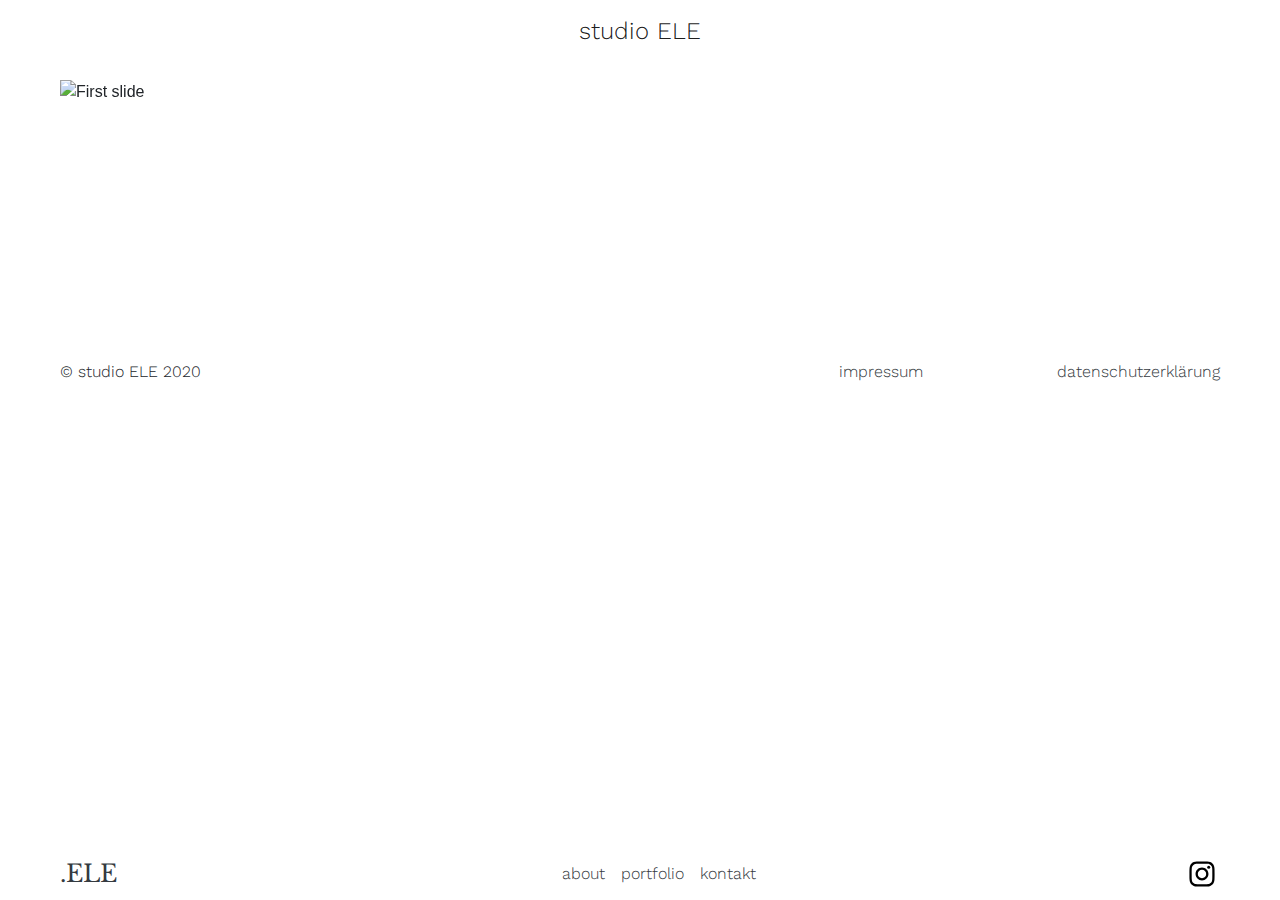
==== commit badbe8a5: "changes" ====
--- a/index.html
+++ b/index.html
@@ -25,13 +25,13 @@
 <nav class="navbar navbar-white bg-white navbar-expand-md fixed-bottom">
     <ul class="navbar-nav mr-auto">
       <li class="nav-item active">
-        <a class="navbar-brand text-dark" id="ELE_logo" href="#">.ELE</a>
+        <a class="navbar-brand text-dark" id="ELE_logo" href="index.html">.ELE</a>
       </li>
     </ul>
     <ul class="navbar-nav">
-        <li class="nav-item"><a href="#about" class="nav-link text-dark">about</a></li>
-        <li class="nav-item"><a href="#portfolio" class="nav-link text-dark">portfolio</a></li>
-        <li class="nav-item"><a href="#contact" class="nav-link text-dark">kontakt</a></li>
+        <li class="nav-item"><a href="about.html" class="nav-link text-dark">about</a></li>
+        <li class="nav-item"><a href="portfolio.html" class="nav-link text-dark">portfolio</a></li>
+        <li class="nav-item"><a href="kontakt.html" class="nav-link text-dark">kontakt</a></li>
     </ul>
     <ul class="navbar-nav ml-auto">
       <li class="nav-item active">
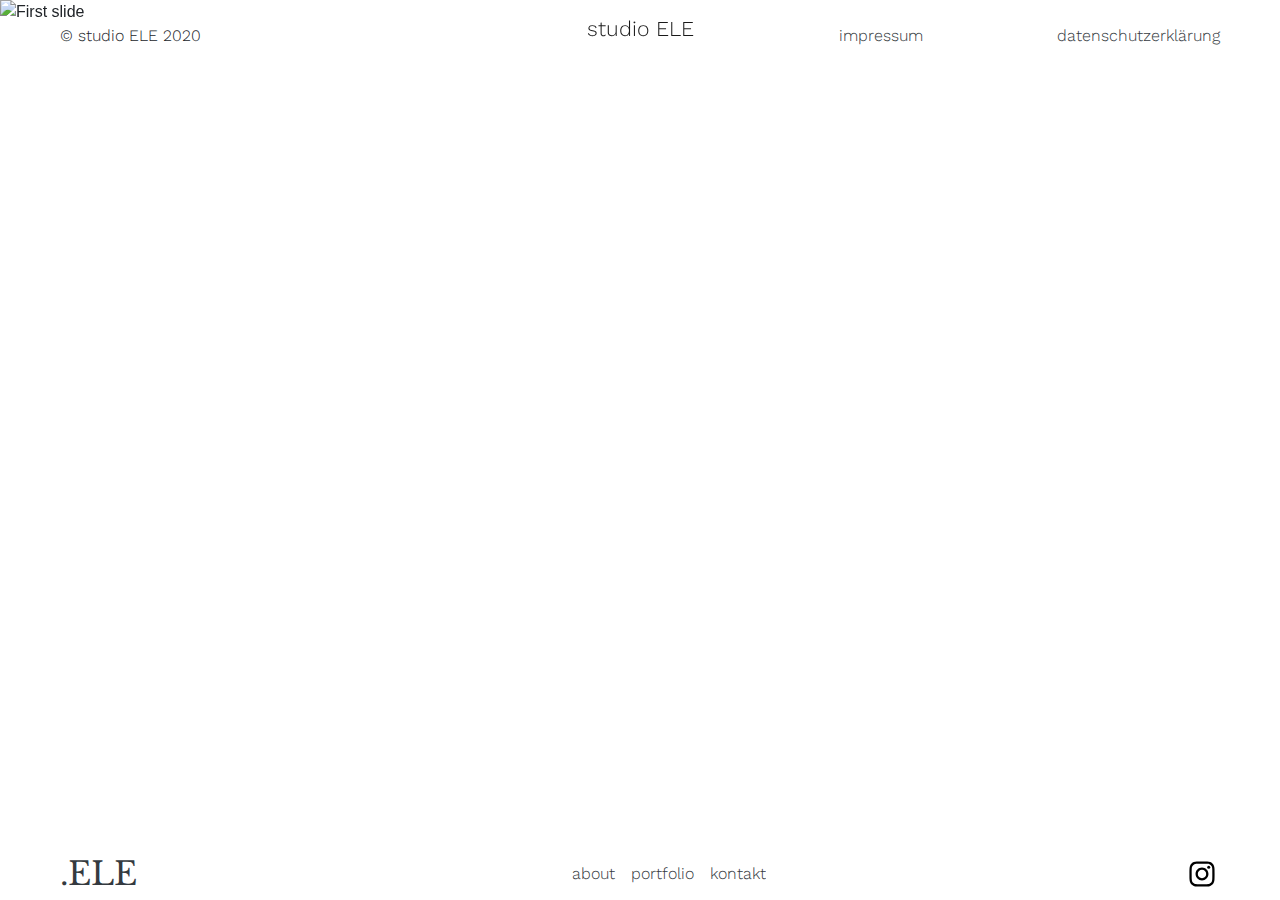
==== commit 4556fcbb: "changes" ====
--- a/index.html
+++ b/index.html
@@ -18,7 +18,7 @@
 
 <body>
   <!-- NAVBAR TOP -->
-  <nav class="navbar fixed-top navbar-light bg-white">
+  <nav class="navbar fixed-top navbar-light">
     <a class="navbar-brand mx-auto" href="#">studio ELE</p></a>
   </nav>
   <!-- NAVBAR BOTTOM -->
@@ -50,16 +50,16 @@
 
   <!-- TOP CAROUSEL -->
   <section id="topCarousel">
-    <div id="carouselTop" class="carousel carousel-fade" data-ride="carousel" data-interval="5000">
+    <div id="carouselTop" class="carousel carousel-fade" data-ride="carousel" data-interval="2000">
       <div class="carousel-inner">
         <div class="carousel-item active">
-          <img class="d-block w-100" src="https://source.unsplash.com/2400x1400/?cities" alt="First slide">
+          <img class="d-block min-vh-100" src="https://source.unsplash.com/2400x1024/?cities" alt="First slide">
         </div>
         <div class="carousel-item">
-          <img class="d-block w-100" src="https://source.unsplash.com/2400x1400/?people" alt="Second slide">
+          <img class="d-block min-vh-100" src="https://source.unsplash.com/2400x1024/?people" alt="Second slide">
         </div>
         <div class="carousel-item">
-          <img class="d-block w-100" src="https://source.unsplash.com/2400x1400/?trains" alt="Third slide">
+          <img class="d-block min-vh-100" src="https://source.unsplash.com/2400x1024/?trains" alt="Third slide">
         </div>
       </div>
     </div>
--- a/styles.css
+++ b/styles.css
@@ -3,8 +3,8 @@
  }
 
 body {
-  margin-left: 60px;
-  margin-right: 60px;
+  padding-left: 60px;
+  padding-right: 60px;
 }
 
 /* SETUP FONTS */
@@ -33,7 +33,7 @@
 /* LOGO */
 #ELE_logo  {
   font-family: 'Libre Baskerville', serif;
-  font-size: 18pt;
+  font-size: 24pt;
 }
 
 
@@ -43,13 +43,13 @@
   padding-right: 60px;
   padding-bottom: 0px;
   height: 60px;
-  background-color: white;
+  /* background-color: white; */
 }
 
 .navbar-brand  {
   font-family: 'Work Sans', sans-serif;
   font-weight: 300;
-  font-size: 18pt;
+  font-size: 16pt;
 }
 
 .nav-link  {
@@ -58,23 +58,25 @@
 }
 
 .nav-link:hover {
-  text-decoration:line-through;
+  font-weight: 600;
+  /* text-decoration:line-through; */
 }
 
 .hidden-anchor {
     position: relative;
-    top: -55px;
+    top: 0px;
  }
 
 /* TOP CAROUSEL */
 #topCarousel  {
-  margin-top: 80px;
-  margin-bottom: 16rem;
+  margin-left: -60px;
+  margin-right: -60px;
 }
 
 
 /* ABOUT */
 .about {
+  margin-top: 5rem;
   margin-bottom: 16rem;
   text-align: justify;
 }
@@ -83,6 +85,7 @@
 
 
 .contact {
+  margin-top: 5rem;
   margin-bottom: 16rem;
   text-align: justify;
 }
@@ -92,7 +95,7 @@
 
 .portfolioStartItem{
   height: 0rem;
-  margin-top: 0rem;
+  margin-top: 5rem;
 }
 
 .carousel-caption {
@@ -154,7 +157,7 @@
 .footer  {
   padding-left: 0px;
   padding-right: 0px;
-  height: 95px;
+  height: 82px;
 }
 
 #footerTag  {
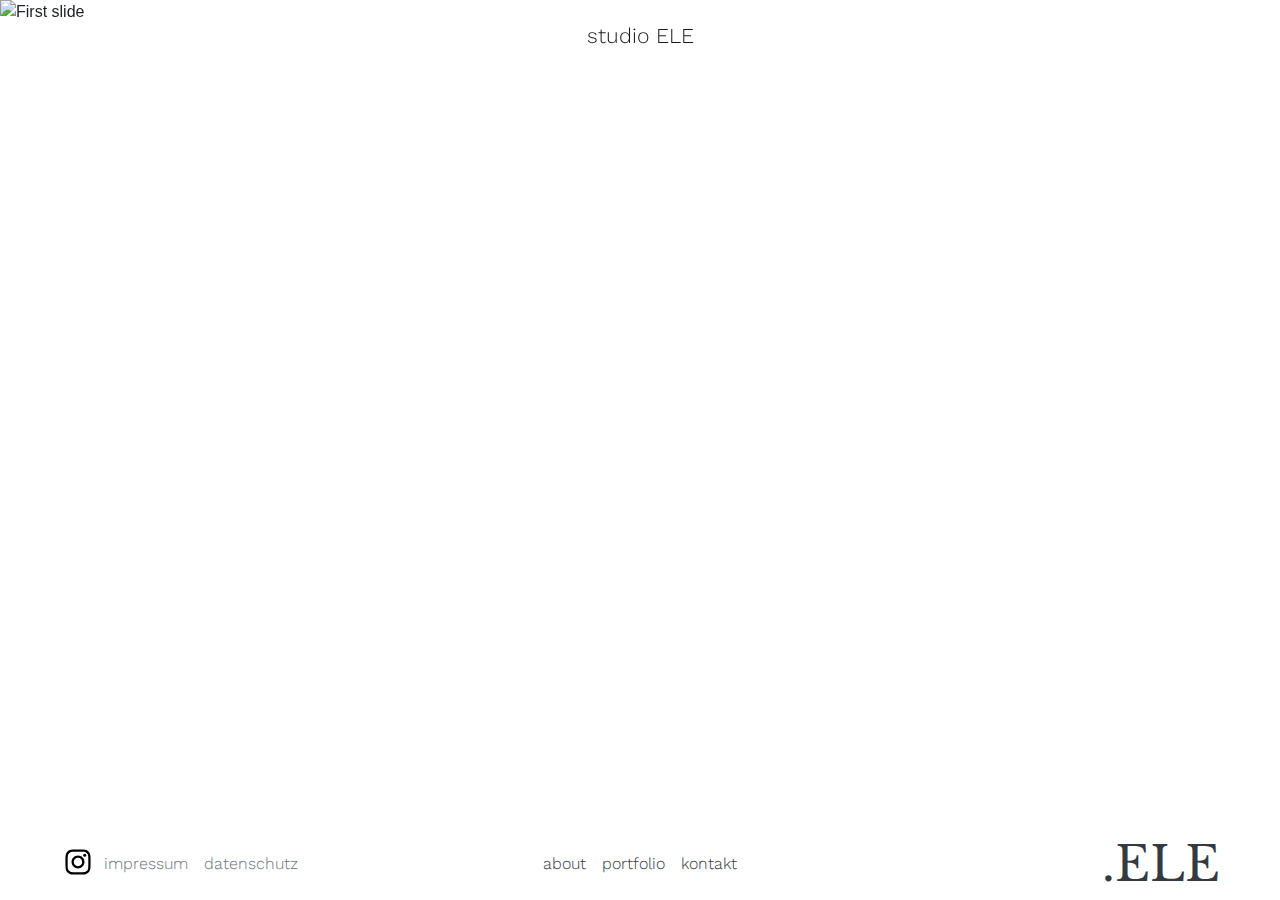
==== commit 9ddb25c2: "layout navbar bottom, footer entfernt" ====
--- a/index.html
+++ b/index.html
@@ -19,33 +19,44 @@
 <body>
   <!-- NAVBAR TOP -->
   <nav class="navbar fixed-top navbar-light">
-    <a class="navbar-brand mx-auto" href="#">studio ELE</p></a>
+    <a class="navbar-brand mx-auto" href="index.html">studio ELE</p></a>
   </nav>
   <!-- NAVBAR BOTTOM -->
-<nav class="navbar navbar-white bg-white navbar-expand-md fixed-bottom">
-    <ul class="navbar-nav mr-auto">
-      <li class="nav-item active">
-        <a class="navbar-brand text-dark" id="ELE_logo" href="index.html">.ELE</a>
-      </li>
-    </ul>
-    <ul class="navbar-nav">
-        <li class="nav-item"><a href="about.html" class="nav-link text-dark">about</a></li>
-        <li class="nav-item"><a href="portfolio.html" class="nav-link text-dark">portfolio</a></li>
-        <li class="nav-item"><a href="kontakt.html" class="nav-link text-dark">kontakt</a></li>
-    </ul>
-    <ul class="navbar-nav ml-auto">
-      <li class="nav-item active">
-        <a href="#" class="nav-item"><div style="display:flex;flex-wrap:wrap"><a href="https://www.instagram.com/studio.ele.de/" target="_blank" rel="noopener noreferrer" style="text-decoration:none;border:0;width:36px;height:36px;padding:0;margin:0px;color:#000000;"><svg class="niftybutton-instagram"
-              style="display:block;fill:currentColor" data-tag="ins" data-name="Instagram" viewBox="0 0 512 512" preserveAspectRatio="xMidYMid meet">
-              <path
-                d="M256 109.3c47.8 0 53.4 0.2 72.3 1 17.4 0.8 26.9 3.7 33.2 6.2 8.4 3.2 14.3 7.1 20.6 13.4 6.3 6.3 10.1 12.2 13.4 20.6 2.5 6.3 5.4 15.8 6.2 33.2 0.9 18.9 1 24.5 1 72.3s-0.2 53.4-1 72.3c-0.8 17.4-3.7 26.9-6.2 33.2 -3.2 8.4-7.1 14.3-13.4 20.6 -6.3 6.3-12.2 10.1-20.6 13.4 -6.3 2.5-15.8 5.4-33.2 6.2 -18.9 0.9-24.5 1-72.3 1s-53.4-0.2-72.3-1c-17.4-0.8-26.9-3.7-33.2-6.2 -8.4-3.2-14.3-7.1-20.6-13.4 -6.3-6.3-10.1-12.2-13.4-20.6 -2.5-6.3-5.4-15.8-6.2-33.2 -0.9-18.9-1-24.5-1-72.3s0.2-53.4 1-72.3c0.8-17.4 3.7-26.9 6.2-33.2 3.2-8.4 7.1-14.3 13.4-20.6 6.3-6.3 12.2-10.1 20.6-13.4 6.3-2.5 15.8-5.4 33.2-6.2C202.6 109.5 208.2 109.3 256 109.3M256 77.1c-48.6 0-54.7 0.2-73.8 1.1 -19 0.9-32.1 3.9-43.4 8.3 -11.8 4.6-21.7 10.7-31.7 20.6 -9.9 9.9-16.1 19.9-20.6 31.7 -4.4 11.4-7.4 24.4-8.3 43.4 -0.9 19.1-1.1 25.2-1.1 73.8 0 48.6 0.2 54.7 1.1 73.8 0.9 19 3.9 32.1 8.3 43.4 4.6 11.8 10.7 21.7 20.6 31.7 9.9 9.9 19.9 16.1 31.7 20.6 11.4 4.4 24.4 7.4 43.4 8.3 19.1 0.9 25.2 1.1 73.8 1.1s54.7-0.2 73.8-1.1c19-0.9 32.1-3.9 43.4-8.3 11.8-4.6 21.7-10.7 31.7-20.6 9.9-9.9 16.1-19.9 20.6-31.7 4.4-11.4 7.4-24.4 8.3-43.4 0.9-19.1 1.1-25.2 1.1-73.8s-0.2-54.7-1.1-73.8c-0.9-19-3.9-32.1-8.3-43.4 -4.6-11.8-10.7-21.7-20.6-31.7 -9.9-9.9-19.9-16.1-31.7-20.6 -11.4-4.4-24.4-7.4-43.4-8.3C310.7 77.3 304.6 77.1 256 77.1L256 77.1z">
-              </path>
-              <path d="M256 164.1c-50.7 0-91.9 41.1-91.9 91.9s41.1 91.9 91.9 91.9 91.9-41.1 91.9-91.9S306.7 164.1 256 164.1zM256 315.6c-32.9 0-59.6-26.7-59.6-59.6s26.7-59.6 59.6-59.6 59.6 26.7 59.6 59.6S288.9 315.6 256 315.6z"></path>
-              <circle cx="351.5" cy="160.5" r="21.5"></circle>
-            </svg></a></div></a>
-      </li>
-    </ul>
-</nav>
+    <nav class="navbar navbar-white bg-white navbar-expand-md fixed-bottom">
+        <!-- LINKS -->
+        <div class="col-md-4 d-flex justify-content-start nopadding">
+          <ul class="navbar-nav">
+            <li class="nav-item"><a href="#" class="col-xs-4 nav-item">
+              <div style="display:flex;flex-wrap:wrap"><a href="https://www.instagram.com/studio.ele.de/" target="_blank" rel="noopener noreferrer" style="text-decoration:none;border:0;width:36px;height:36px;padding:0;margin:0px;color:#000000;"><svg
+                    class="niftybutton-instagram" style="display:block;fill:currentColor" data-tag="ins" data-name="Instagram" viewBox="0 0 512 512" preserveAspectRatio="xMidYMid meet">
+                    <path
+                      d="M256 109.3c47.8 0 53.4 0.2 72.3 1 17.4 0.8 26.9 3.7 33.2 6.2 8.4 3.2 14.3 7.1 20.6 13.4 6.3 6.3 10.1 12.2 13.4 20.6 2.5 6.3 5.4 15.8 6.2 33.2 0.9 18.9 1 24.5 1 72.3s-0.2 53.4-1 72.3c-0.8 17.4-3.7 26.9-6.2 33.2 -3.2 8.4-7.1 14.3-13.4 20.6 -6.3 6.3-12.2 10.1-20.6 13.4 -6.3 2.5-15.8 5.4-33.2 6.2 -18.9 0.9-24.5 1-72.3 1s-53.4-0.2-72.3-1c-17.4-0.8-26.9-3.7-33.2-6.2 -8.4-3.2-14.3-7.1-20.6-13.4 -6.3-6.3-10.1-12.2-13.4-20.6 -2.5-6.3-5.4-15.8-6.2-33.2 -0.9-18.9-1-24.5-1-72.3s0.2-53.4 1-72.3c0.8-17.4 3.7-26.9 6.2-33.2 3.2-8.4 7.1-14.3 13.4-20.6 6.3-6.3 12.2-10.1 20.6-13.4 6.3-2.5 15.8-5.4 33.2-6.2C202.6 109.5 208.2 109.3 256 109.3M256 77.1c-48.6 0-54.7 0.2-73.8 1.1 -19 0.9-32.1 3.9-43.4 8.3 -11.8 4.6-21.7 10.7-31.7 20.6 -9.9 9.9-16.1 19.9-20.6 31.7 -4.4 11.4-7.4 24.4-8.3 43.4 -0.9 19.1-1.1 25.2-1.1 73.8 0 48.6 0.2 54.7 1.1 73.8 0.9 19 3.9 32.1 8.3 43.4 4.6 11.8 10.7 21.7 20.6 31.7 9.9 9.9 19.9 16.1 31.7 20.6 11.4 4.4 24.4 7.4 43.4 8.3 19.1 0.9 25.2 1.1 73.8 1.1s54.7-0.2 73.8-1.1c19-0.9 32.1-3.9 43.4-8.3 11.8-4.6 21.7-10.7 31.7-20.6 9.9-9.9 16.1-19.9 20.6-31.7 4.4-11.4 7.4-24.4 8.3-43.4 0.9-19.1 1.1-25.2 1.1-73.8s-0.2-54.7-1.1-73.8c-0.9-19-3.9-32.1-8.3-43.4 -4.6-11.8-10.7-21.7-20.6-31.7 -9.9-9.9-19.9-16.1-31.7-20.6 -11.4-4.4-24.4-7.4-43.4-8.3C310.7 77.3 304.6 77.1 256 77.1L256 77.1z">
+                    </path>
+                    <path d="M256 164.1c-50.7 0-91.9 41.1-91.9 91.9s41.1 91.9 91.9 91.9 91.9-41.1 91.9-91.9S306.7 164.1 256 164.1zM256 315.6c-32.9 0-59.6-26.7-59.6-59.6s26.7-59.6 59.6-59.6 59.6 26.7 59.6 59.6S288.9 315.6 256 315.6z"></path>
+                    <circle cx="351.5" cy="160.5" r="21.5"></circle>
+                  </svg></a></div>
+            </a></li>
+            <li class="nav-item"><a href="portfolio.html" class="nav-link text-muted">impressum</a></li>
+            <li class="nav-item"><a href="kontakt.html" class="nav-link text-muted">datenschutz</a></li>
+          </ul>
+        </div>
+        <!-- MITTE -->
+        <div class="col-md-4 d-flex justify-content-md-center">
+            <ul class="navbar-nav">
+              <li class="nav-item"><a href="about.html" class="nav-link text-dark">about</a></li>
+              <li class="nav-item"><a href="portfolio.html" class="nav-link text-dark">portfolio</a></li>
+              <li class="nav-item"><a href="kontakt.html" class="nav-link text-dark">kontakt</a></li>
+            </ul>
+        </div>
+        <!-- RECHTS -->
+        <div class="col-md-4 d-flex justify-content-end nopadding">
+            <ul class="navbar-nav">
+              <li class="nav-item active">
+                <a class="nav-link_logo text-dark" href="index.html">.ELE</a>
+              </li>
+            </ul>
+    </nav>
+
 
 
   <!-- TOP CAROUSEL -->
@@ -65,20 +76,6 @@
     </div>
   </section>
 
-  <!-- FOOTER -->
-  <footer class="footer mt-auto">
-    <div class="row">
-      <div class="col-6">
-        <p>© studio ELE 2020</p>
-      </div>
-      <div class="col">
-        <a id="footerTag" href="#" class="nav-link text-dark text-right">impressum</a>
-      </div>
-      <div class="col">
-        <a id="footerTag" href="#" class="nav-link text-dark text-right">datenschutzerklärung</a>
-      </div>
-    </div>
-  </footer>
 
   <!-- Optional JavaScript -->
   <!-- jQuery first, then Popper.js, then Bootstrap JS -->
--- a/styles.css
+++ b/styles.css
@@ -5,6 +5,11 @@
 body {
   padding-left: 60px;
   padding-right: 60px;
+}
+
+.nopadding {
+   padding: 0 !important;
+   margin: 0 !important;
 }
 
 /* SETUP FONTS */
@@ -31,9 +36,12 @@
 }
 
 /* LOGO */
-#ELE_logo  {
+.nav-link_logo  {
   font-family: 'Libre Baskerville', serif;
-  font-size: 24pt;
+  font-size: 36pt;
+  text-align: right;
+  padding-right: 0px;
+  text-decoration: none;
 }
 
 
@@ -42,7 +50,7 @@
   padding-left: 60px;
   padding-right: 60px;
   padding-bottom: 0px;
-  height: 60px;
+  height: 80px;
   /* background-color: white; */
 }
 
@@ -58,8 +66,7 @@
 }
 
 .nav-link:hover {
-  font-weight: 600;
-  /* text-decoration:line-through; */
+  text-decoration: line-through;
 }
 
 .hidden-anchor {
